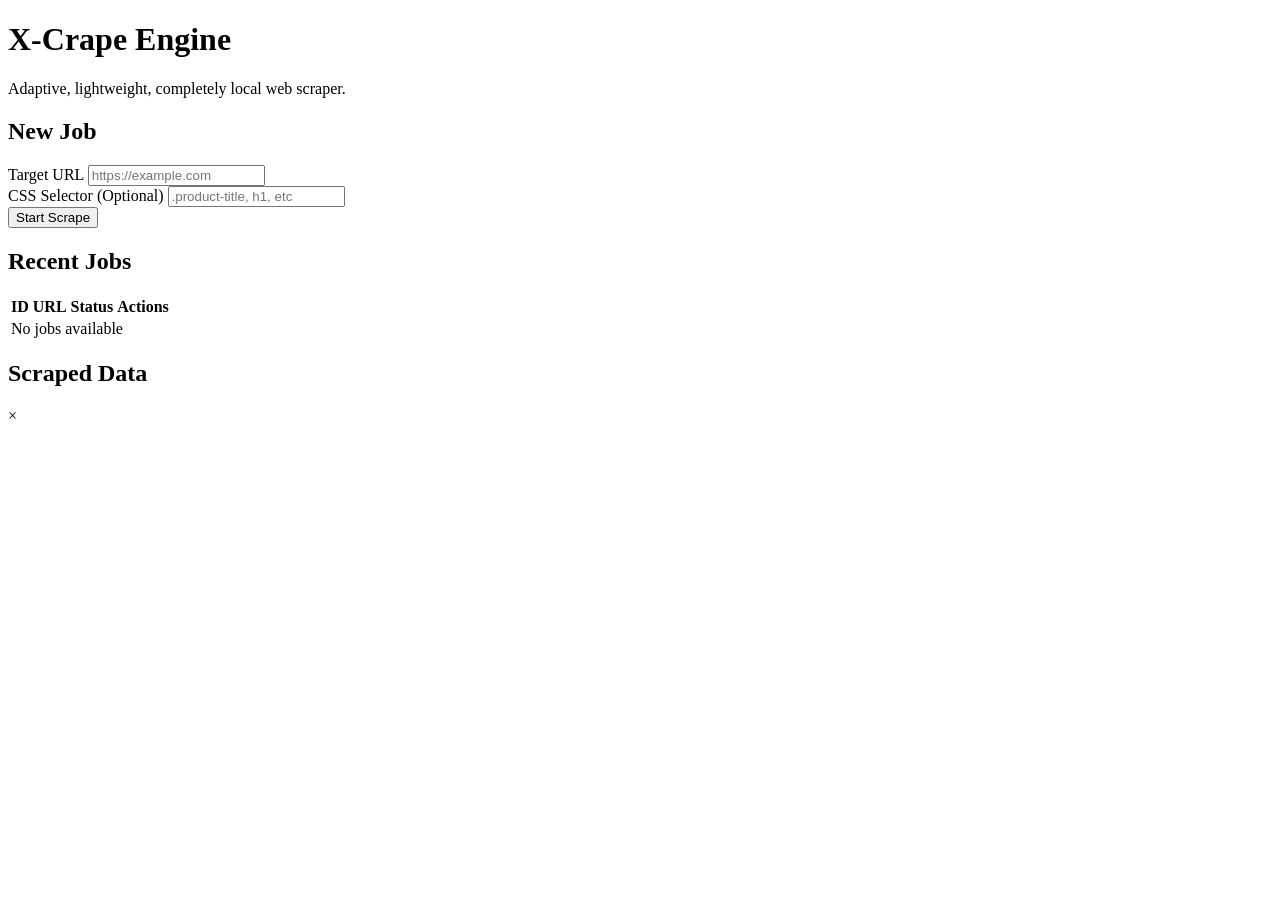
==== xcrape/app/templates/index.html @ a930d424 "init" ====
<!DOCTYPE html>
<html lang="en">
<head>
    <meta charset="UTF-8">
    <meta name="viewport" content="width=device-width, initial-scale=1.0">
    <title>{{ title }}</title>
    <link rel="stylesheet" href="/static/style.css">
    <link rel="preconnect" href="https://fonts.googleapis.com">
    <link rel="preconnect" href="https://fonts.gstatic.com" crossorigin>
    <link href="https://fonts.googleapis.com/css2?family=Inter:wght@400;500;600;700&display=swap" rel="stylesheet">
</head>
<body>
    <div class="container">
        <header>
            <h1><span class="highlight">X-Crape</span> Engine</h1>
            <p>Adaptive, lightweight, completely local web scraper.</p>
        </header>
        
        <main>
            <section class="card scrape-form">
                <h2>New Job</h2>
                <form id="scrapeForm">
                    <div class="input-group">
                        <label for="url">Target URL</label>
                        <input type="url" id="url" name="url" placeholder="https://example.com" required>
                    </div>
                    
                    <div class="input-group">
                        <label for="selector">CSS Selector (Optional)</label>
                        <input type="text" id="selector" name="selector" placeholder=".product-title, h1, etc">
                    </div>

                    <button type="submit" class="btn primary">Start Scrape</button>
                </form>
            </section>

            <section class="card jobs-list">
                <h2>Recent Jobs</h2>
                <div class="table-container">
                    <table id="jobsTable">
                        <thead>
                            <tr>
                                <th>ID</th>
                                <th>URL</th>
                                <th>Status</th>
                                <th>Actions</th>
                            </tr>
                        </thead>
                        <tbody>
                            <tr>
                                <td colspan="4" class="text-center text-muted">No jobs available</td>
                            </tr>
                        </tbody>
                    </table>
                </div>
            </section>
        </main>
    </div>

    <!-- Data Modal -->
    <div id="dataModal" class="modal">
        <div class="modal-content card">
            <div class="modal-header">
                <h2>Scraped Data</h2>
                <span class="close-modal">&times;</span>
            </div>
            <pre id="modalData" class="data-preview"></pre>
        </div>
    </div>

    <script src="/static/script.js"></script>
</body>
</html>
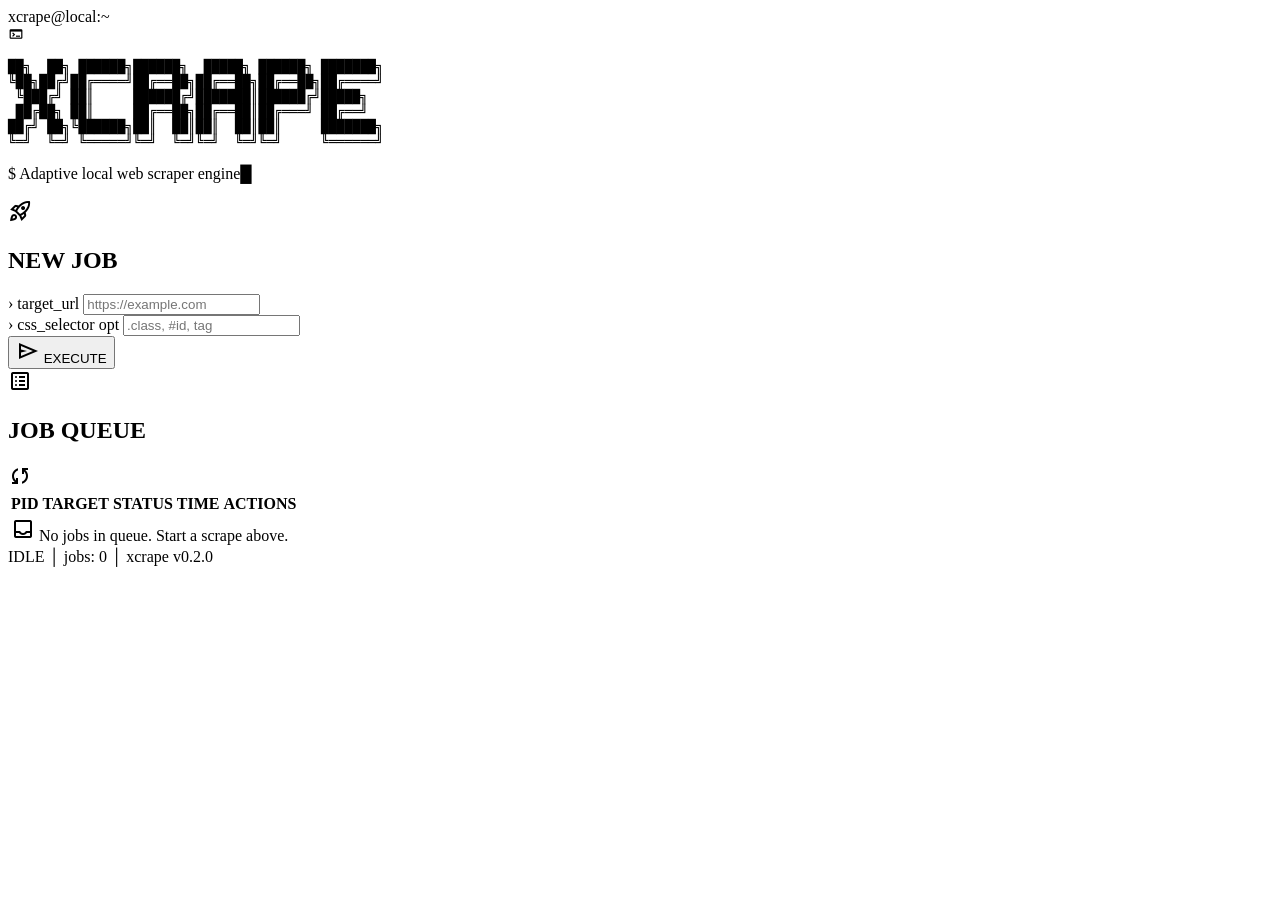
==== commit 9b2c1817: "ui and scrapper updates" ====
--- a/xcrape/app/templates/index.html
+++ b/xcrape/app/templates/index.html
@@ -4,68 +4,147 @@
     <meta charset="UTF-8">
     <meta name="viewport" content="width=device-width, initial-scale=1.0">
     <title>{{ title }}</title>
+    <meta name="description" content="XCrape — A Material Design themed terminal web scraper dashboard">
     <link rel="stylesheet" href="/static/style.css">
     <link rel="preconnect" href="https://fonts.googleapis.com">
     <link rel="preconnect" href="https://fonts.gstatic.com" crossorigin>
-    <link href="https://fonts.googleapis.com/css2?family=Inter:wght@400;500;600;700&display=swap" rel="stylesheet">
+    <link href="https://fonts.googleapis.com/css2?family=JetBrains+Mono:wght@300;400;500;600;700&display=swap" rel="stylesheet">
+    <link href="https://fonts.googleapis.com/css2?family=Material+Symbols+Outlined:opsz,wght,FILL,GRAD@20..48,100..700,0..1,-50..200&display=swap" rel="stylesheet">
 </head>
 <body>
-    <div class="container">
-        <header>
-            <h1><span class="highlight">X-Crape</span> Engine</h1>
-            <p>Adaptive, lightweight, completely local web scraper.</p>
+    <div class="scanline-overlay"></div>
+
+    <!-- Toast Container -->
+    <div id="toastContainer" class="toast-container"></div>
+
+    <div class="terminal-window">
+        <!-- Title Bar -->
+        <div class="title-bar">
+            <div class="title-bar-dots">
+                <span class="dot dot-red"></span>
+                <span class="dot dot-yellow"></span>
+                <span class="dot dot-green"></span>
+            </div>
+            <div class="title-bar-text">xcrape@local:~</div>
+            <div class="title-bar-actions">
+                <span class="material-symbols-outlined" style="font-size: 16px;">terminal</span>
+            </div>
+        </div>
+
+        <!-- Header -->
+        <header class="terminal-header">
+            <pre class="ascii-logo">
+██╗  ██╗ ██████╗██████╗  █████╗ ██████╗ ███████╗
+╚██╗██╔╝██╔════╝██╔══██╗██╔══██╗██╔══██╗██╔════╝
+ ╚███╔╝ ██║     ██████╔╝███████║██████╔╝█████╗
+ ██╔██╗ ██║     ██╔══██╗██╔══██║██╔═══╝ ██╔══╝
+██╔╝ ██╗╚██████╗██║  ██║██║  ██║██║     ███████╗
+╚═╝  ╚═╝ ╚═════╝╚═╝  ╚═╝╚═╝  ╚═╝╚═╝     ╚══════╝</pre>
+            <p class="header-sub">$ <span class="typing-text">Adaptive local web scraper engine</span><span class="cursor-blink">█</span></p>
         </header>
-        
-        <main>
-            <section class="card scrape-form">
-                <h2>New Job</h2>
-                <form id="scrapeForm">
-                    <div class="input-group">
-                        <label for="url">Target URL</label>
-                        <input type="url" id="url" name="url" placeholder="https://example.com" required>
+
+        <!-- Scrape Form -->
+        <section class="tui-card" id="scrapeSection">
+            <div class="card-header">
+                <span class="material-symbols-outlined">rocket_launch</span>
+                <h2>NEW JOB</h2>
+                <div class="card-header-line"></div>
+            </div>
+            <form id="scrapeForm">
+                <div class="input-row">
+                    <div class="tui-input-group">
+                        <label for="url"><span class="prompt">›</span> target_url</label>
+                        <input type="url" id="url" name="url" placeholder="https://example.com" required autocomplete="off">
                     </div>
-                    
-                    <div class="input-group">
-                        <label for="selector">CSS Selector (Optional)</label>
-                        <input type="text" id="selector" name="selector" placeholder=".product-title, h1, etc">
+                    <div class="tui-input-group">
+                        <label for="selector"><span class="prompt">›</span> css_selector <span class="optional-tag">opt</span></label>
+                        <input type="text" id="selector" name="selector" placeholder=".class, #id, tag" autocomplete="off">
                     </div>
+                </div>
+                <button type="submit" class="tui-btn primary" id="submitBtn">
+                    <span class="material-symbols-outlined">send</span>
+                    <span class="btn-text">EXECUTE</span>
+                </button>
+            </form>
+        </section>
 
-                    <button type="submit" class="btn primary">Start Scrape</button>
-                </form>
-            </section>
+        <!-- Jobs Table -->
+        <section class="tui-card" id="jobsSection">
+            <div class="card-header">
+                <span class="material-symbols-outlined">list_alt</span>
+                <h2>JOB QUEUE</h2>
+                <div class="card-header-line"></div>
+                <div class="refresh-indicator" id="refreshIndicator">
+                    <span class="material-symbols-outlined spin">sync</span>
+                </div>
+            </div>
+            <div class="table-wrap">
+                <table id="jobsTable">
+                    <thead>
+                        <tr>
+                            <th>PID</th>
+                            <th>TARGET</th>
+                            <th>STATUS</th>
+                            <th>TIME</th>
+                            <th>ACTIONS</th>
+                        </tr>
+                    </thead>
+                    <tbody>
+                        <tr>
+                            <td colspan="5" class="empty-state">
+                                <span class="material-symbols-outlined">inbox</span>
+                                <span>No jobs in queue. Start a scrape above.</span>
+                            </td>
+                        </tr>
+                    </tbody>
+                </table>
+            </div>
+        </section>
 
-            <section class="card jobs-list">
-                <h2>Recent Jobs</h2>
-                <div class="table-container">
-                    <table id="jobsTable">
-                        <thead>
-                            <tr>
-                                <th>ID</th>
-                                <th>URL</th>
-                                <th>Status</th>
-                                <th>Actions</th>
-                            </tr>
-                        </thead>
-                        <tbody>
-                            <tr>
-                                <td colspan="4" class="text-center text-muted">No jobs available</td>
-                            </tr>
-                        </tbody>
-                    </table>
+        <!-- Detail Panel (hidden by default) -->
+        <section class="tui-card detail-panel" id="detailPanel" style="display:none;">
+            <div class="card-header">
+                <span class="material-symbols-outlined">data_object</span>
+                <h2>SCRAPED DATA <span id="detailJobId" class="detail-job-tag"></span></h2>
+                <div class="card-header-line"></div>
+                <div class="detail-actions">
+                    <button class="tui-btn small" id="exportJsonBtn" title="Export JSON">
+                        <span class="material-symbols-outlined">code</span> JSON
+                    </button>
+                    <button class="tui-btn small" id="exportCsvBtn" title="Export CSV">
+                        <span class="material-symbols-outlined">table_view</span> CSV
+                    </button>
+                    <button class="tui-btn small danger" id="closeDetailBtn" title="Close">
+                        <span class="material-symbols-outlined">close</span>
+                    </button>
                 </div>
-            </section>
-        </main>
-    </div>
+            </div>
 
-    <!-- Data Modal -->
-    <div id="dataModal" class="modal">
-        <div class="modal-content card">
-            <div class="modal-header">
-                <h2>Scraped Data</h2>
-                <span class="close-modal">&times;</span>
+            <!-- Tabs -->
+            <div class="tab-bar" id="tabBar">
+                <button class="tab active" data-tab="meta">META</button>
+                <button class="tab" data-tab="headings">HEADINGS</button>
+                <button class="tab" data-tab="links">LINKS</button>
+                <button class="tab" data-tab="images">IMAGES</button>
+                <button class="tab" data-tab="text">TEXT</button>
+                <button class="tab" data-tab="tables">TABLES</button>
+                <button class="tab" data-tab="stats">STATS</button>
+                <button class="tab" data-tab="raw">RAW</button>
             </div>
-            <pre id="modalData" class="data-preview"></pre>
-        </div>
+
+            <div class="tab-content" id="tabContent">
+                <!-- Filled dynamically by JS -->
+            </div>
+        </section>
+
+        <!-- Footer -->
+        <footer class="terminal-footer">
+            <span class="footer-status" id="footerStatus">IDLE</span>
+            <span class="footer-sep">│</span>
+            <span>jobs: <span id="footerJobCount">0</span></span>
+            <span class="footer-sep">│</span>
+            <span>xcrape v0.2.0</span>
+        </footer>
     </div>
 
     <script src="/static/script.js"></script>
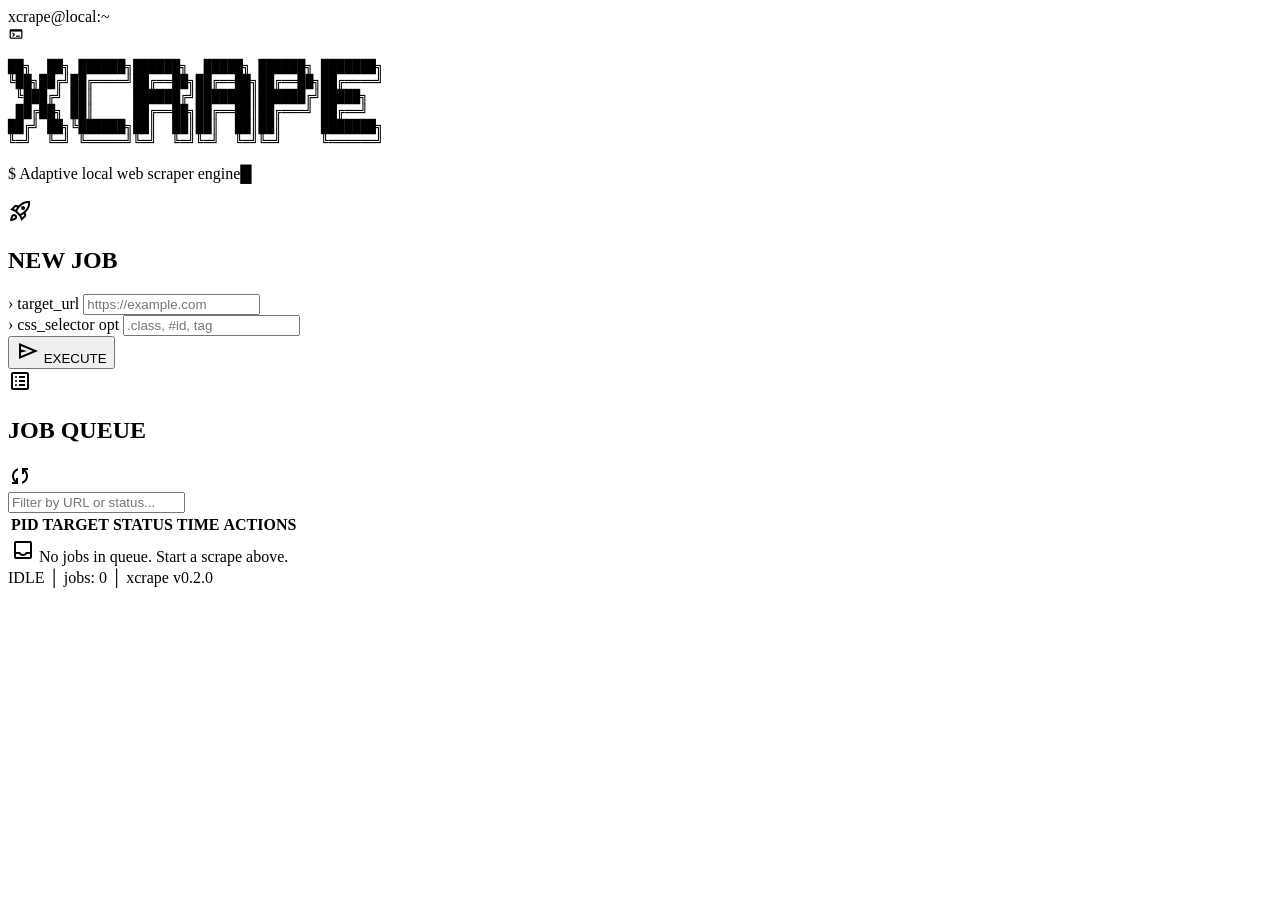
==== commit 83951c54: "v0.2.0: Major update with Material Design 3 TUI and scraping overhaul Frontend: - Implemented a full" ====
--- a/xcrape/app/templates/index.html
+++ b/xcrape/app/templates/index.html
@@ -1,5 +1,6 @@
 <!DOCTYPE html>
 <html lang="en">
+
 <head>
     <meta charset="UTF-8">
     <meta name="viewport" content="width=device-width, initial-scale=1.0">
@@ -8,9 +9,13 @@
     <link rel="stylesheet" href="/static/style.css">
     <link rel="preconnect" href="https://fonts.googleapis.com">
     <link rel="preconnect" href="https://fonts.gstatic.com" crossorigin>
-    <link href="https://fonts.googleapis.com/css2?family=JetBrains+Mono:wght@300;400;500;600;700&display=swap" rel="stylesheet">
-    <link href="https://fonts.googleapis.com/css2?family=Material+Symbols+Outlined:opsz,wght,FILL,GRAD@20..48,100..700,0..1,-50..200&display=swap" rel="stylesheet">
+    <link href="https://fonts.googleapis.com/css2?family=JetBrains+Mono:wght@300;400;500;600;700&display=swap"
+        rel="stylesheet">
+    <link
+        href="https://fonts.googleapis.com/css2?family=Material+Symbols+Outlined:opsz,wght,FILL,GRAD@20..48,100..700,0..1,-50..200&display=swap"
+        rel="stylesheet">
 </head>
+
 <body>
     <div class="scanline-overlay"></div>
 
@@ -40,7 +45,8 @@
  ██╔██╗ ██║     ██╔══██╗██╔══██║██╔═══╝ ██╔══╝
 ██╔╝ ██╗╚██████╗██║  ██║██║  ██║██║     ███████╗
 ╚═╝  ╚═╝ ╚═════╝╚═╝  ╚═╝╚═╝  ╚═╝╚═╝     ╚══════╝</pre>
-            <p class="header-sub">$ <span class="typing-text">Adaptive local web scraper engine</span><span class="cursor-blink">█</span></p>
+            <p class="header-sub">$ <span class="typing-text">Adaptive local web scraper engine</span><span
+                    class="cursor-blink">█</span></p>
         </header>
 
         <!-- Scrape Form -->
@@ -54,11 +60,14 @@
                 <div class="input-row">
                     <div class="tui-input-group">
                         <label for="url"><span class="prompt">›</span> target_url</label>
-                        <input type="url" id="url" name="url" placeholder="https://example.com" required autocomplete="off">
+                        <input type="url" id="url" name="url" placeholder="https://example.com" required
+                            autocomplete="off">
                     </div>
                     <div class="tui-input-group">
-                        <label for="selector"><span class="prompt">›</span> css_selector <span class="optional-tag">opt</span></label>
-                        <input type="text" id="selector" name="selector" placeholder=".class, #id, tag" autocomplete="off">
+                        <label for="selector"><span class="prompt">›</span> css_selector <span
+                                class="optional-tag">opt</span></label>
+                        <input type="text" id="selector" name="selector" placeholder=".class, #id, tag"
+                            autocomplete="off">
                     </div>
                 </div>
                 <button type="submit" class="tui-btn primary" id="submitBtn">
@@ -76,6 +85,12 @@
                 <div class="card-header-line"></div>
                 <div class="refresh-indicator" id="refreshIndicator">
                     <span class="material-symbols-outlined spin">sync</span>
+                </div>
+            </div>
+            <!-- Search/Filter Bar -->
+            <div class="search-bar" id="searchBar">
+                <div class="tui-input-group" style="margin-bottom: 0;">
+                    <input type="text" id="searchInput" placeholder="Filter by URL or status..." autocomplete="off">
                 </div>
             </div>
             <div class="table-wrap">
@@ -108,6 +123,12 @@
                 <h2>SCRAPED DATA <span id="detailJobId" class="detail-job-tag"></span></h2>
                 <div class="card-header-line"></div>
                 <div class="detail-actions">
+                    <button class="tui-btn small" id="rescrapeBtn" title="Re-scrape">
+                        <span class="material-symbols-outlined">refresh</span> RE-SCRAPE
+                    </button>
+                    <button class="tui-btn small" id="copyBtn" title="Copy all data">
+                        <span class="material-symbols-outlined">content_copy</span> COPY
+                    </button>
                     <button class="tui-btn small" id="exportJsonBtn" title="Export JSON">
                         <span class="material-symbols-outlined">code</span> JSON
                     </button>
@@ -122,12 +143,16 @@
 
             <!-- Tabs -->
             <div class="tab-bar" id="tabBar">
-                <button class="tab active" data-tab="meta">META</button>
+                <button class="tab active" data-tab="screenshot">SCREENSHOT</button>
+                <button class="tab" data-tab="meta">META</button>
                 <button class="tab" data-tab="headings">HEADINGS</button>
                 <button class="tab" data-tab="links">LINKS</button>
                 <button class="tab" data-tab="images">IMAGES</button>
                 <button class="tab" data-tab="text">TEXT</button>
                 <button class="tab" data-tab="tables">TABLES</button>
+                <button class="tab" data-tab="tech">TECH</button>
+                <button class="tab" data-tab="social">SOCIAL</button>
+                <button class="tab" data-tab="structured">STRUCTURED</button>
                 <button class="tab" data-tab="stats">STATS</button>
                 <button class="tab" data-tab="raw">RAW</button>
             </div>
@@ -149,4 +174,5 @@
 
     <script src="/static/script.js"></script>
 </body>
-</html>
+
+</html>
